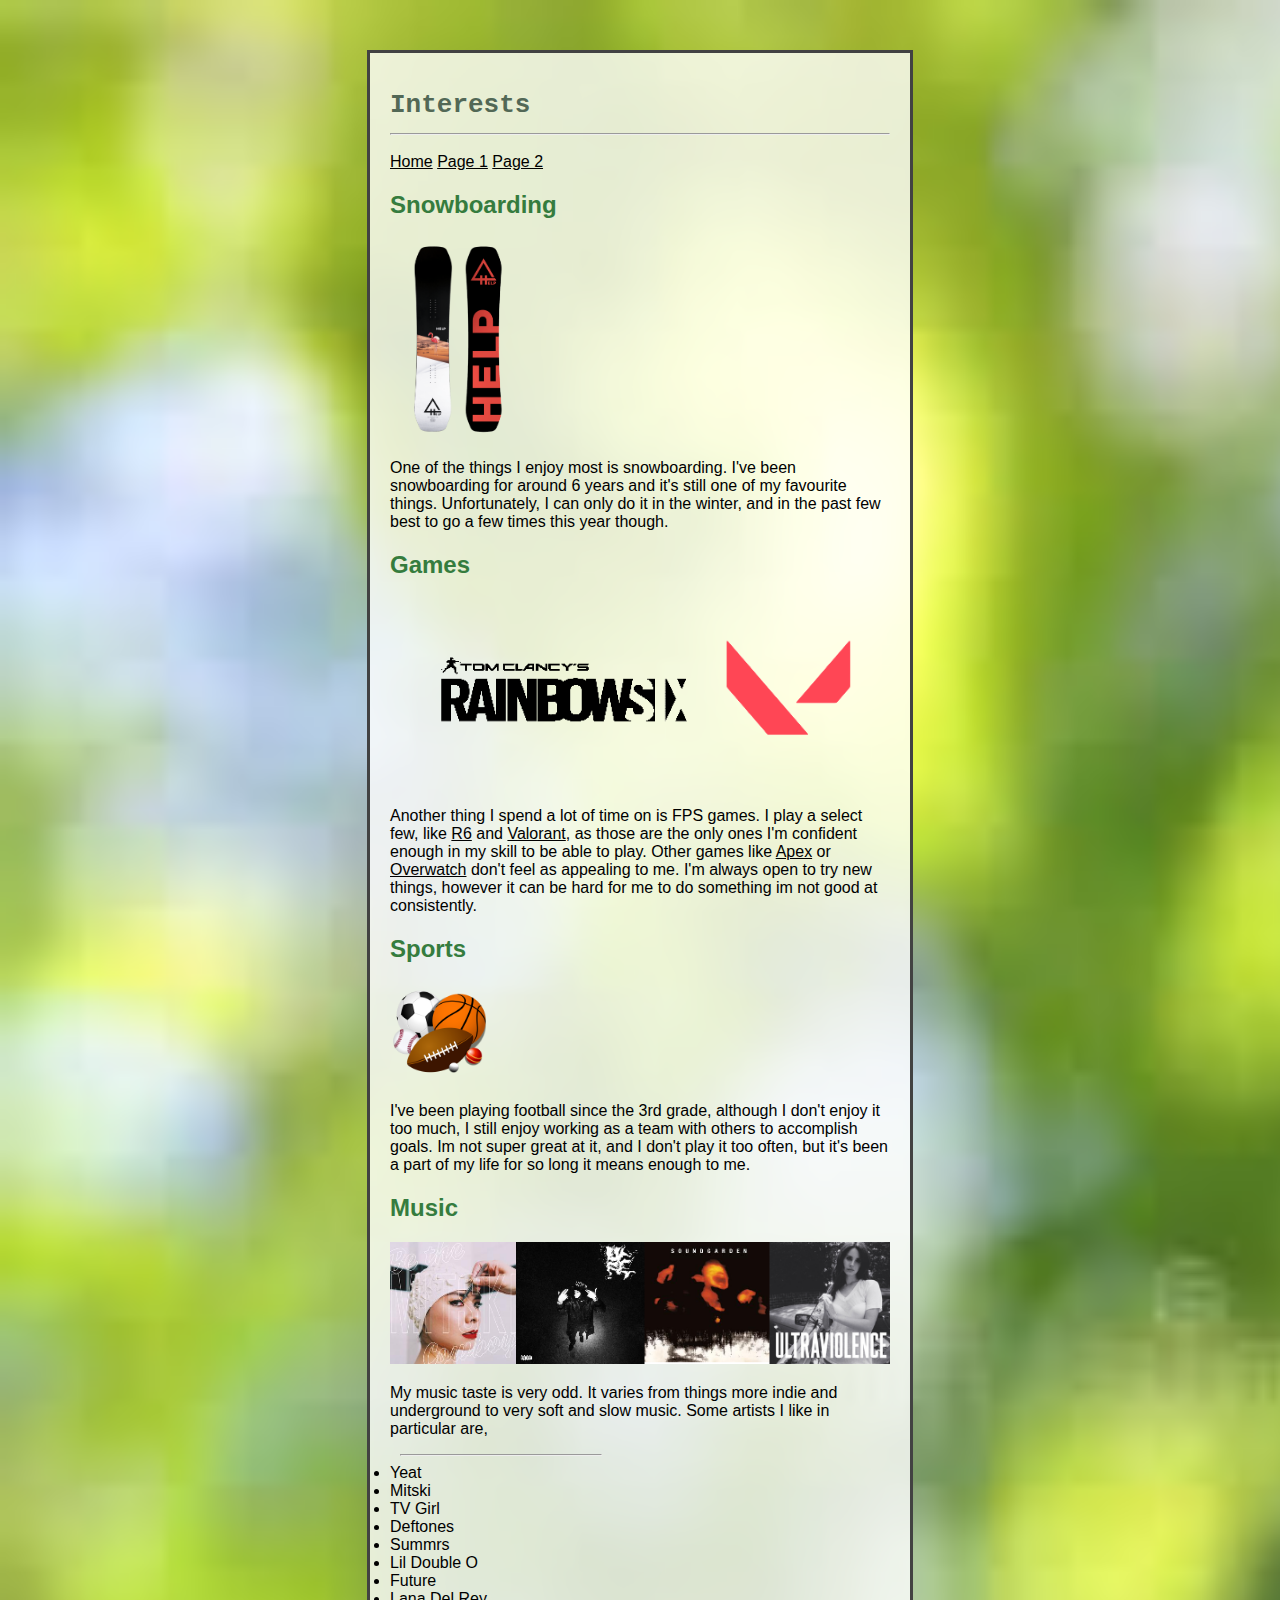
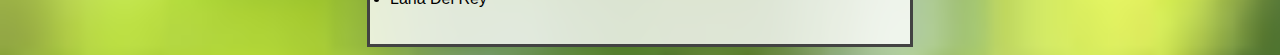
==== About Me.html @ 42bddcbf "Website" ====
<!DOCTYPE html>
<head> <link rel="stylesheet" href="style.css" />
<title>About Me</title>
</head>
<body>
    <div>
     
      <h1>
          Interests
          <hr />
        </h1>
        <p>
          <a class="aa" href="index.html">Home</a>
          <a class="aa" href="About Me.html">Page 1</a>
          <a class="aa" href="Quiz.html">Page 2</a>
        </p> 
        <h2>Snowboarding</h2>
        <img class="snowboard" src="img/things about my interests/THE-HARMONY-WEB.png" alt="">
        <p>
          One of the things I enjoy most is snowboarding. I've been snowboarding
          for around 6 years and it's still one of my favourite things.
          Unfortunately, I can only do it in the winter, and in the past few
          best to go a few times this year though.
        </p>
  
        <h2>Games</h2>
        <img class="game" src="img/things about my interests/FireShot_Capture_001_-_YouiDraw_Painter__Painting_Tools_online._-_www.youidraw.com-removebg-preview.png" alt="">
        <p>
          Another thing I spend a lot of time on is FPS games. I play a select
          few, like
          <a
            href="https://www.ubisoft.com/en-ca/game/rainbow-six/siege"
            target="blank_"
            >R6</a
          >
          and
          <a href="https://playvalorant.com/en-us/" target="blank_">Valorant</a>,
          as those are the only ones I'm confident enough in my skill to be able
          to play. Other games like
          <a href="https://www.ea.com/games/apex-legends" target="blank_">Apex</a>
          or
          <a href="https://playoverwatch.com/en-us/" target="blank_">Overwatch</a>
          don't feel as appealing to me. I'm always open to try new things,
          however it can be hard for me to do something im not good at
          consistently.
        </p>
  
        <h2>Sports</h2>
        <img class="sport" src="img/things about my interests/Sport_balls.svg.png" alt="">
        <p>
          I've been playing football since the 3rd grade, although I don't enjoy
          it too much, I still enjoy working as a team with others to accomplish
          goals. Im not super great at it, and I don't play it too often, but it's
          been a part of my life for so long it means enough to me.
        </p>
        <h2>Music</h2>
         <a href="https://open.spotify.com/playlist/7D6G6ierz1xDxRUsO3NyFJ"> <img class="music" src="img/things about my interests/music.png" target="blank_" alt=""> </a>
        <p>
          My music taste is very odd. It varies from things more indie and
          underground to very soft and slow music. Some artists I like in
          particular are,
  <hr class="smallhrhr" />
          
          <li>Yeat</li>
  
          <li>Mitski</li>
  
          <li>TV Girl</li>
  
          <li>Deftones</li>
  
          <li>Summrs</li>
  
          <li>Lil Double O</li>
  
          <li>Future</li>
  
          <li>Lana Del Rey</li>
        </p>
      </div>
</body>
---- style.css ----
div {
  width: 500px;
  margin: auto;
  padding: 20px;
  background-color: rgba(255, 255, 255, 0.8);
  border: 3px solid rgb(66, 66, 66);
  margin-top: 50px;
  font-family: -apple-system, BlinkMacSystemFont, "Segoe UI", Roboto, Oxygen,
    Ubuntu, Cantarell, "Open Sans", "Helvetica Neue", sans-serif;
}

body {
  background-image: url("img/background/images.png");
  background-size: 2000px;
  background-repeat: no-repeat;
}

h1 {
  color: rgb(82, 104, 86);
  font-family: monospace;
}

h2 {
  color: rgb(53, 124, 62);
  font-family: Arial, Helvetica, sans-serif;
}
a:hover {
  color: darkgray;
}

p {
  color: black;
}
a {
  color: black;
}
.smallhrhr {
  width: 200px;
  margin-left: 10px;
  
}

.aa {
font-family: Verdana, Geneva, Tahoma, sans-serif;
}

.wock {
  margin-top: 10px;
}

button:hover {
  cursor: pointer;
}

.hrhrsmall {
  margin-left: 10px;
  width: 200px;
  margin-top: 25px;
  margin-bottom: 25px;
  
}
button {
  padding: 5px;
}
.snowboard {
  height: auto; 
  width: auto; 
  max-width: 200px; 
  max-height: 200px;
}
.game {
  height: auto; 
  width: auto; 
  max-width: 500px; 
  max-height: 500px;
}
.music {
  height: auto; 
  width: auto; 
  max-width: 500px; 
  max-height: 500px;
}
.sport {
  height: auto; 
  width: auto; 
  max-width: 100px; 
  max-height: 100px;
}
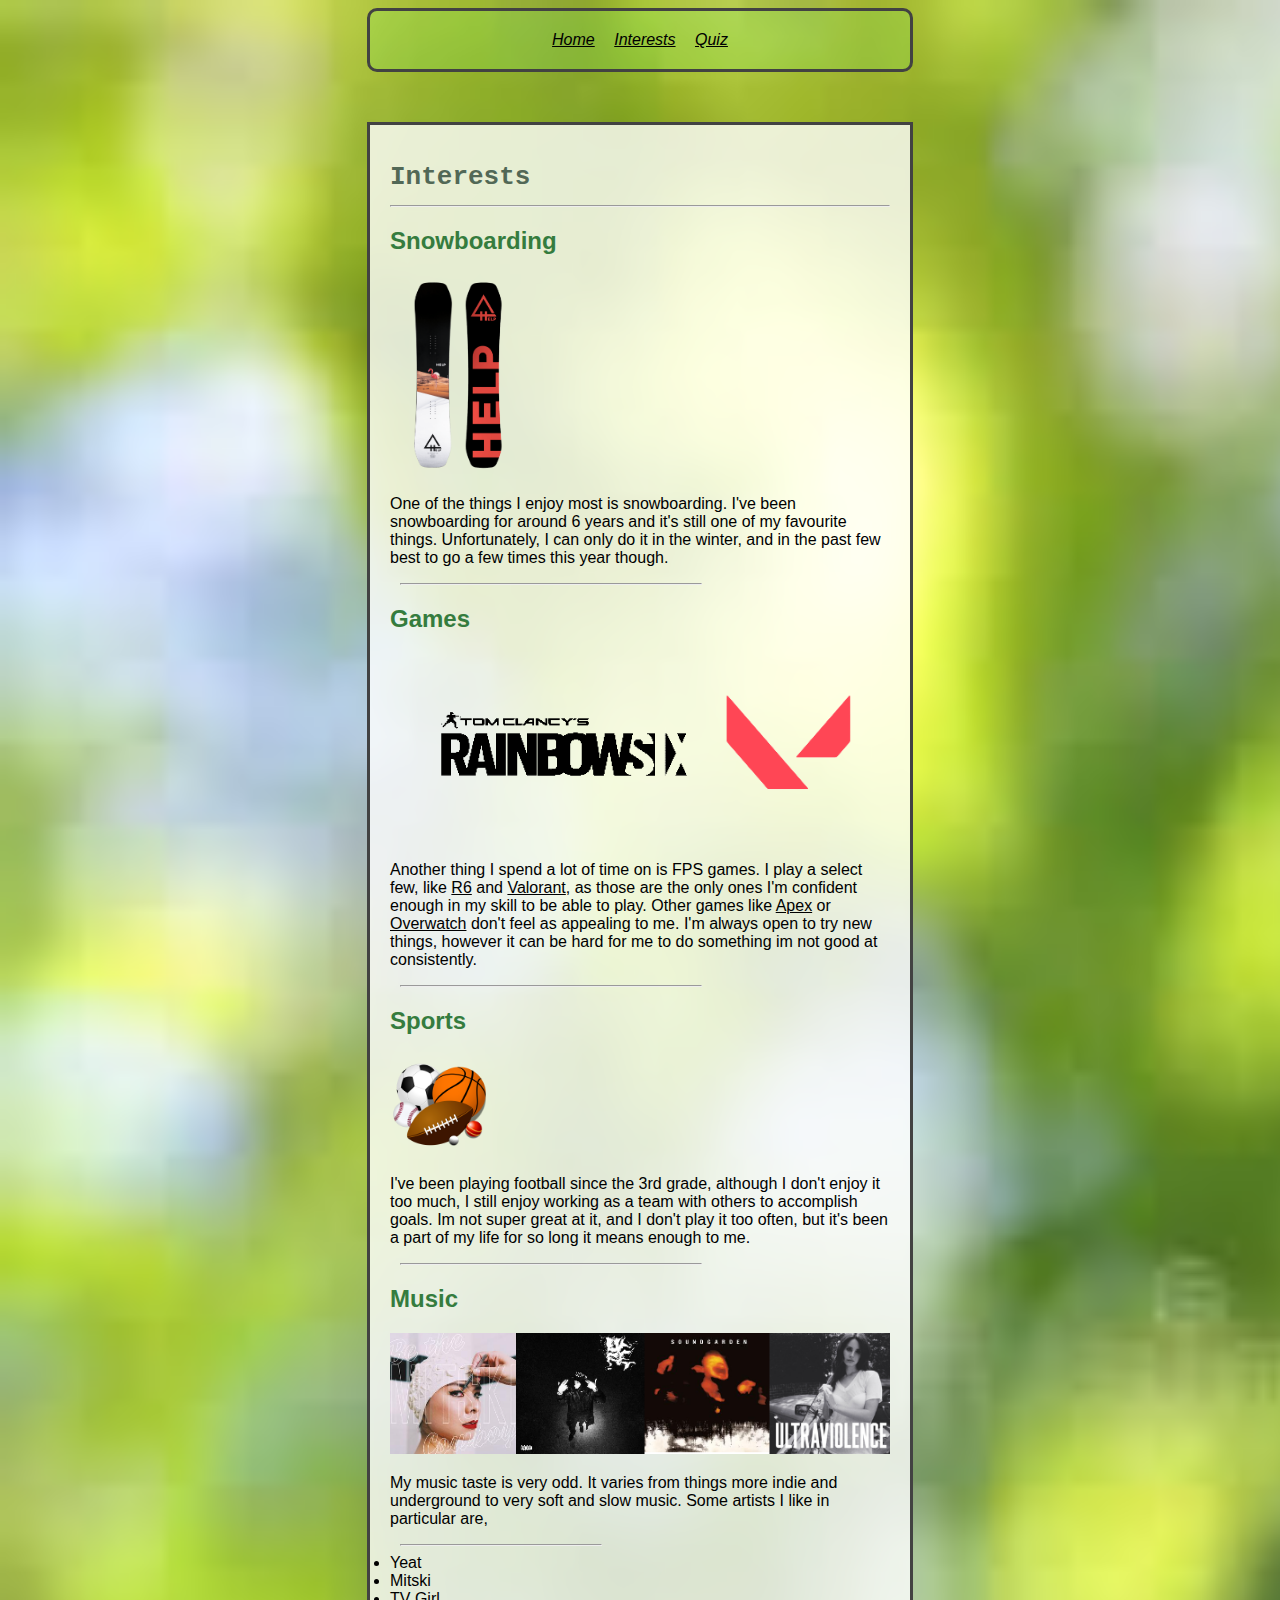
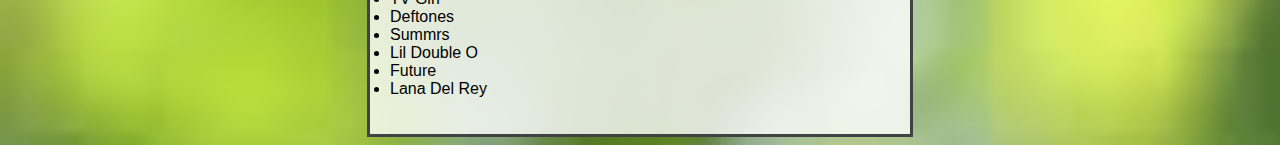
==== commit 1de2861c: "Final Version" ====
--- a/About Me.html
+++ b/About Me.html
@@ -3,17 +3,18 @@
 <title>About Me</title>
 </head>
 <body>
+  <div class="pages">
+    <a class="aa" href="index.html">Home</a>
+    <a class="aa" href="About Me.html">Interests</a>
+    <a class="aa" href="Quiz.html">Quiz</a>
+  </div>
     <div>
      
       <h1>
           Interests
           <hr />
         </h1>
-        <p>
-          <a class="aa" href="index.html">Home</a>
-          <a class="aa" href="About Me.html">Page 1</a>
-          <a class="aa" href="Quiz.html">Page 2</a>
-        </p> 
+        
         <h2>Snowboarding</h2>
         <img class="snowboard" src="img/things about my interests/THE-HARMONY-WEB.png" alt="">
         <p>
@@ -22,7 +23,7 @@
           Unfortunately, I can only do it in the winter, and in the past few
           best to go a few times this year though.
         </p>
-  
+        <hr class="interestshr"/>
         <h2>Games</h2>
         <img class="game" src="img/things about my interests/FireShot_Capture_001_-_YouiDraw_Painter__Painting_Tools_online._-_www.youidraw.com-removebg-preview.png" alt="">
         <p>
@@ -44,7 +45,7 @@
           however it can be hard for me to do something im not good at
           consistently.
         </p>
-  
+        <hr class="interestshr"/>
         <h2>Sports</h2>
         <img class="sport" src="img/things about my interests/Sport_balls.svg.png" alt="">
         <p>
@@ -53,8 +54,9 @@
           goals. Im not super great at it, and I don't play it too often, but it's
           been a part of my life for so long it means enough to me.
         </p>
+        <hr class="interestshr"/>
         <h2>Music</h2>
-         <a href="https://open.spotify.com/playlist/7D6G6ierz1xDxRUsO3NyFJ"> <img class="music" src="img/things about my interests/music.png" target="blank_" alt=""> </a>
+         <a target="_blank" href="https://open.spotify.com/playlist/7D6G6ierz1xDxRUsO3NyFJ"> <img class="music" src="img/things about my interests/music.png" alt=""> </a>
         <p>
           My music taste is very odd. It varies from things more indie and
           underground to very soft and slow music. Some artists I like in
--- a/style.css
+++ b/style.css
@@ -86,6 +86,20 @@
   max-width: 100px; 
   max-height: 100px;
 }
+.pages {
+  margin: auto;
+  text-align: center ;
+  word-spacing: 15px;
+  border-radius: 10px;
+  font-style: italic;
+  font-weight: 200;
+  background-color: rgba(131, 255, 106, 0.19);
+}
+.interestshr {
+  margin-left: 10px;
+  width: 300px;
+}
 
 
 
+
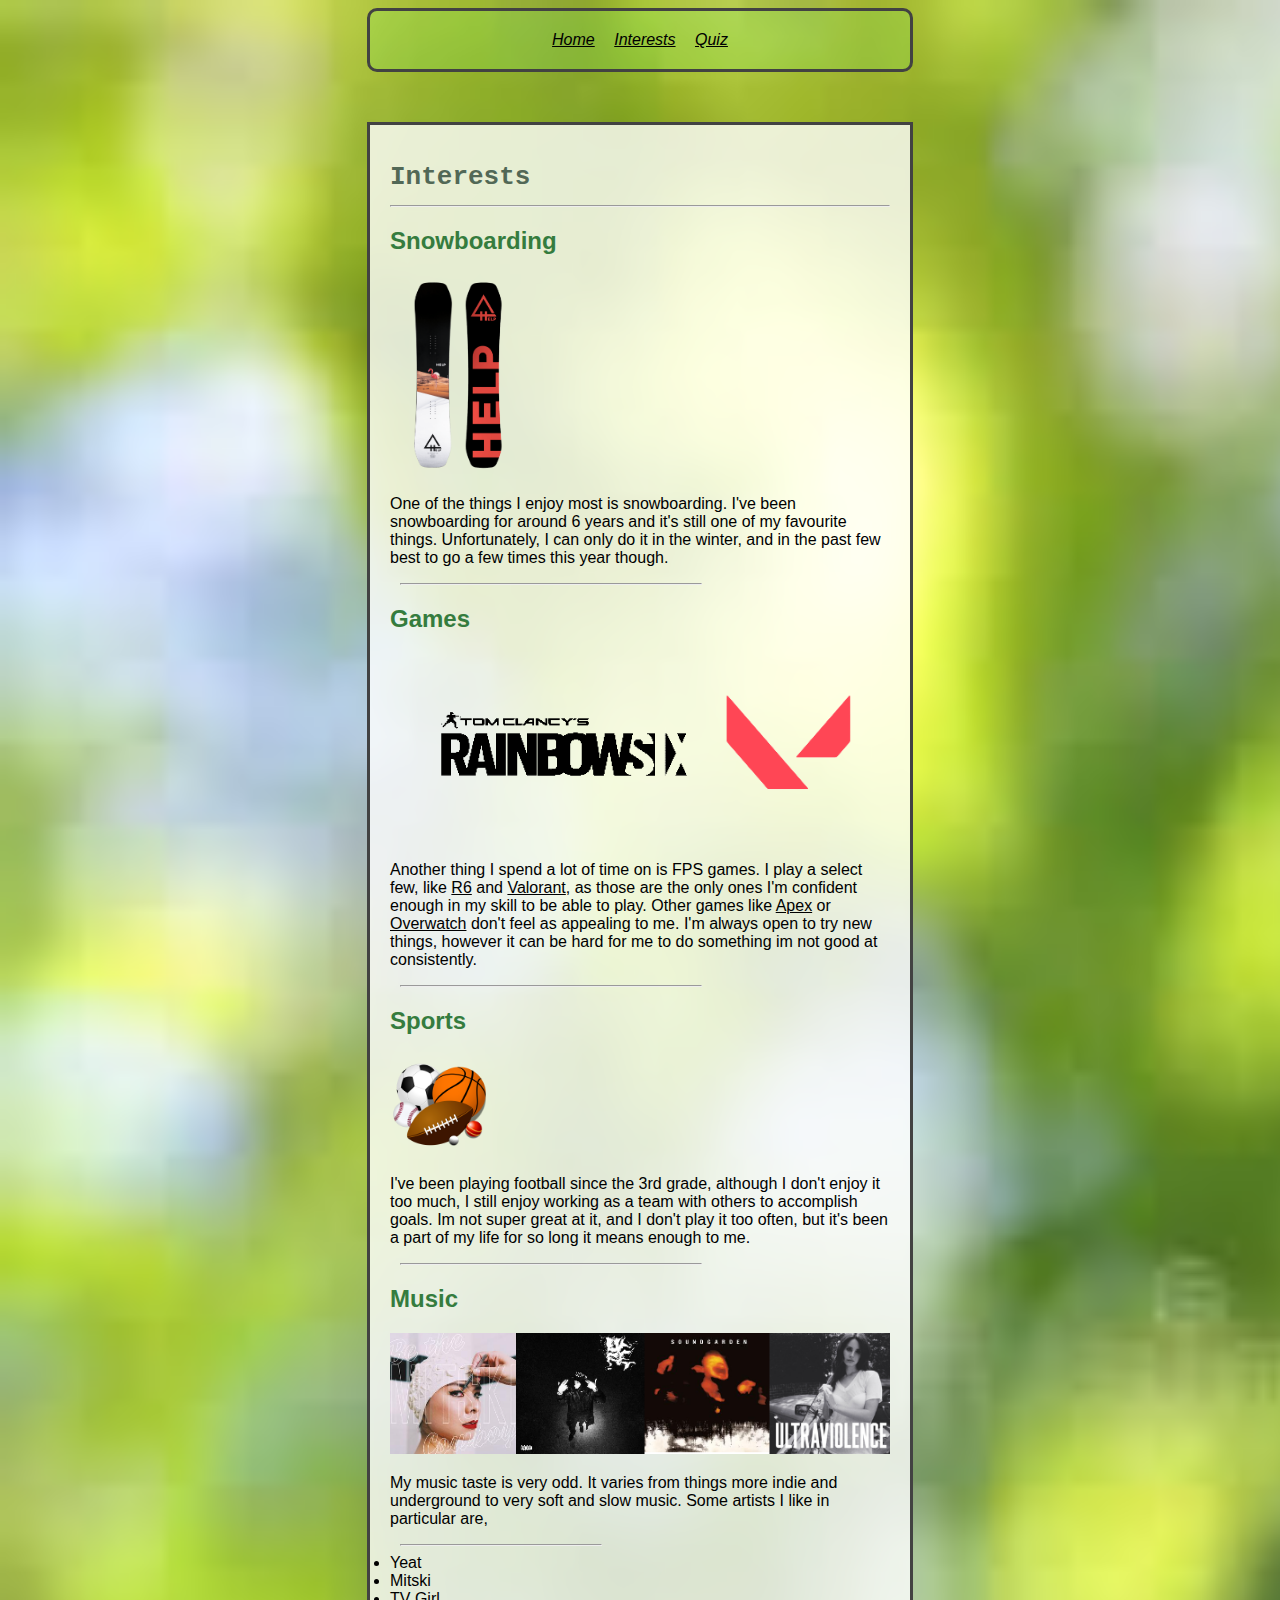
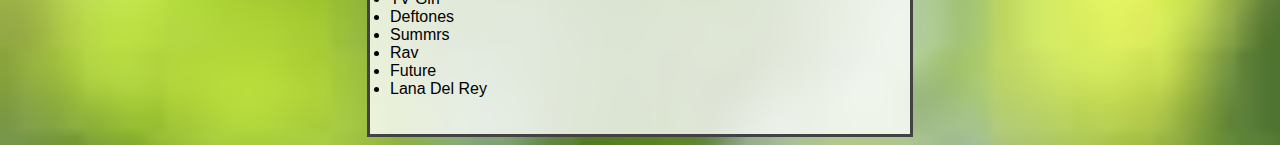
==== commit 14e47f65: "Update About Me.html" ====
--- a/About Me.html
+++ b/About Me.html
@@ -73,7 +73,7 @@
   
           <li>Summrs</li>
   
-          <li>Lil Double O</li>
+          <li>Rav</li>
   
           <li>Future</li>
   
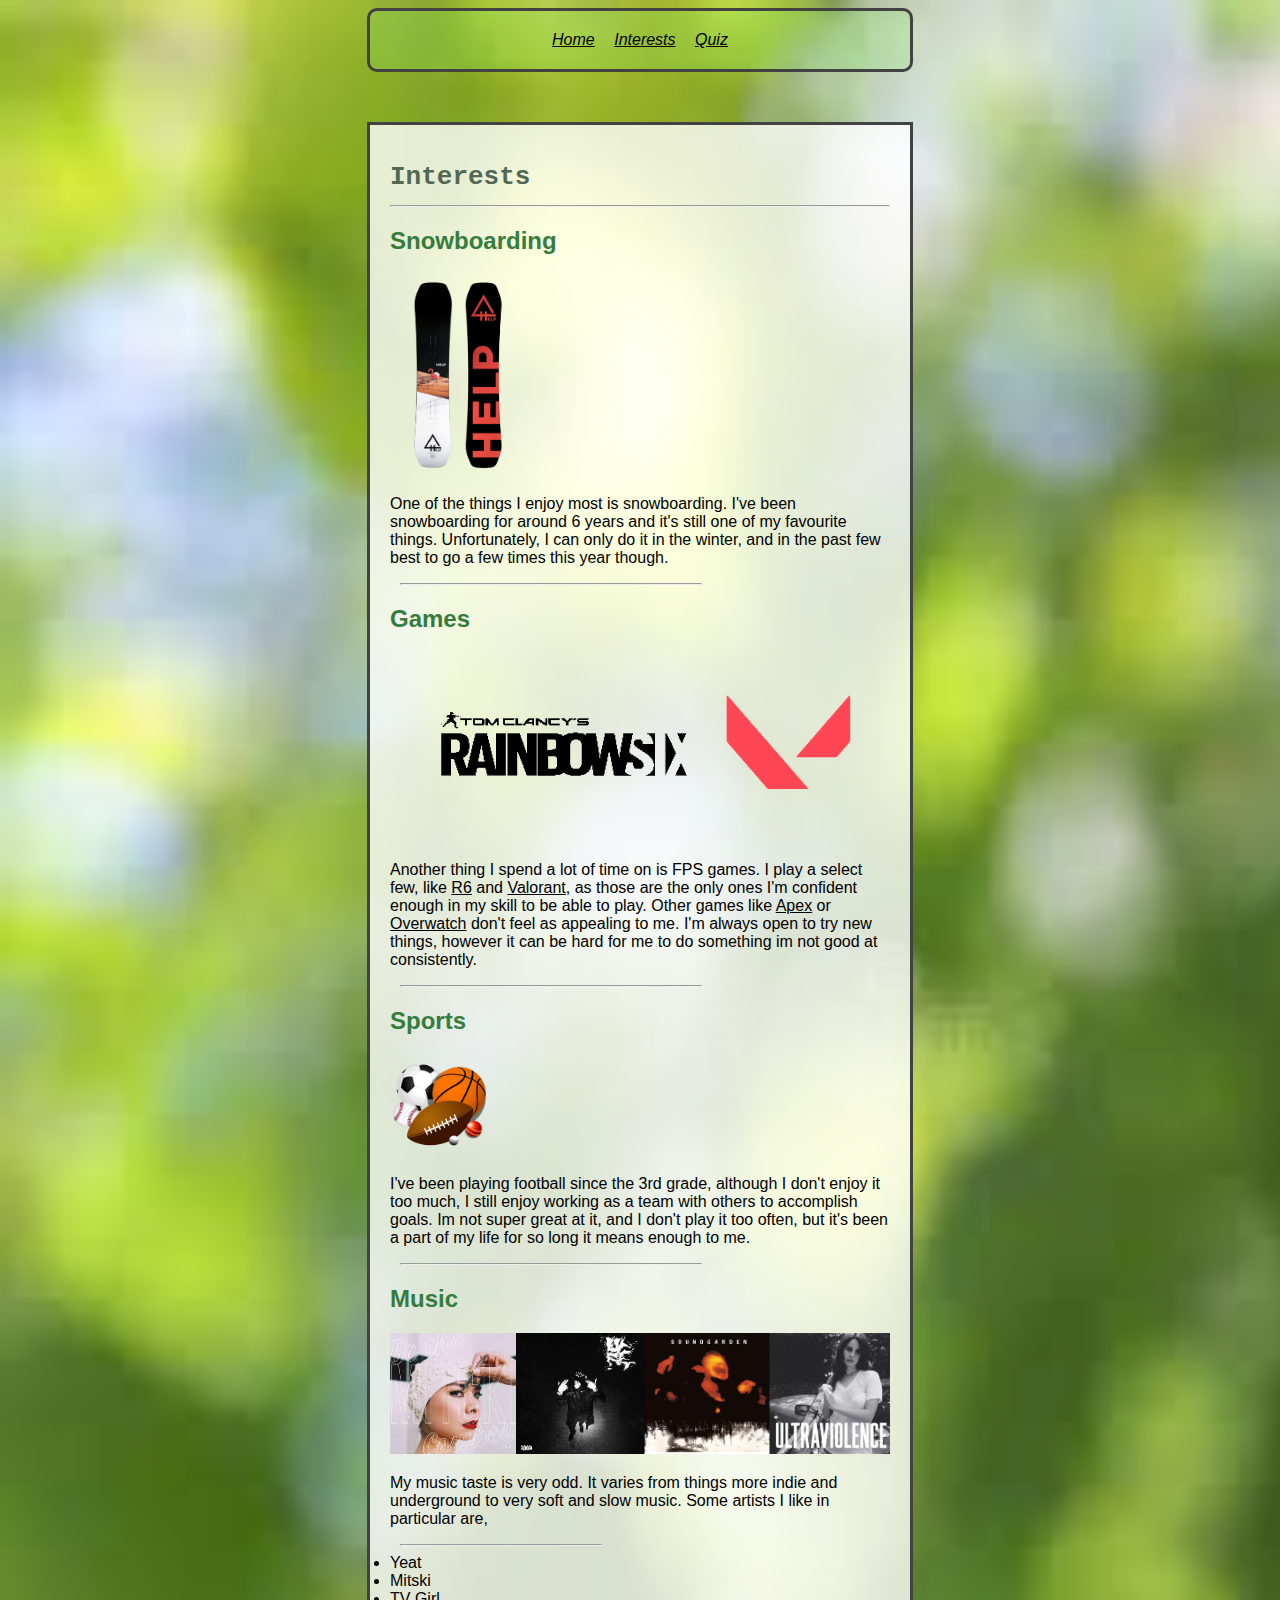
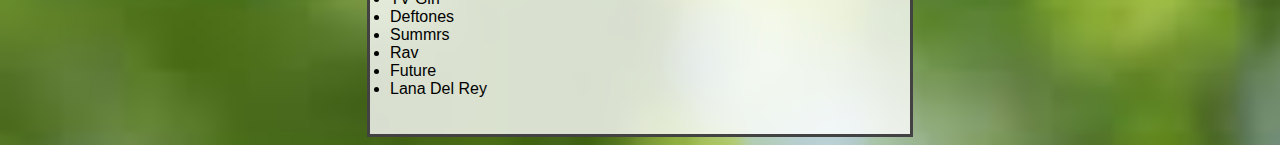
==== commit fc2d56f7: "dsa" ====
--- a/About Me.html
+++ b/About Me.html
@@ -1,5 +1,6 @@
 <!DOCTYPE html>
 <head> <link rel="stylesheet" href="style.css" />
+  <script defer src="main.js"></script>
 <title>About Me</title>
 </head>
 <body>
--- a/style.css
+++ b/style.css
@@ -11,7 +11,7 @@
 
 body {
   background-image: url("img/background/images.png");
-  background-size: 2000px;
+  background-size: 1500px;
   background-repeat: no-repeat;
 }
 
@@ -24,6 +24,7 @@
   color: rgb(53, 124, 62);
   font-family: Arial, Helvetica, sans-serif;
 }
+
 a:hover {
   color: darkgray;
 }
@@ -31,9 +32,11 @@
 p {
   color: black;
 }
+
 a {
   color: black;
 }
+
 .smallhrhr {
   width: 200px;
   margin-left: 10px;
